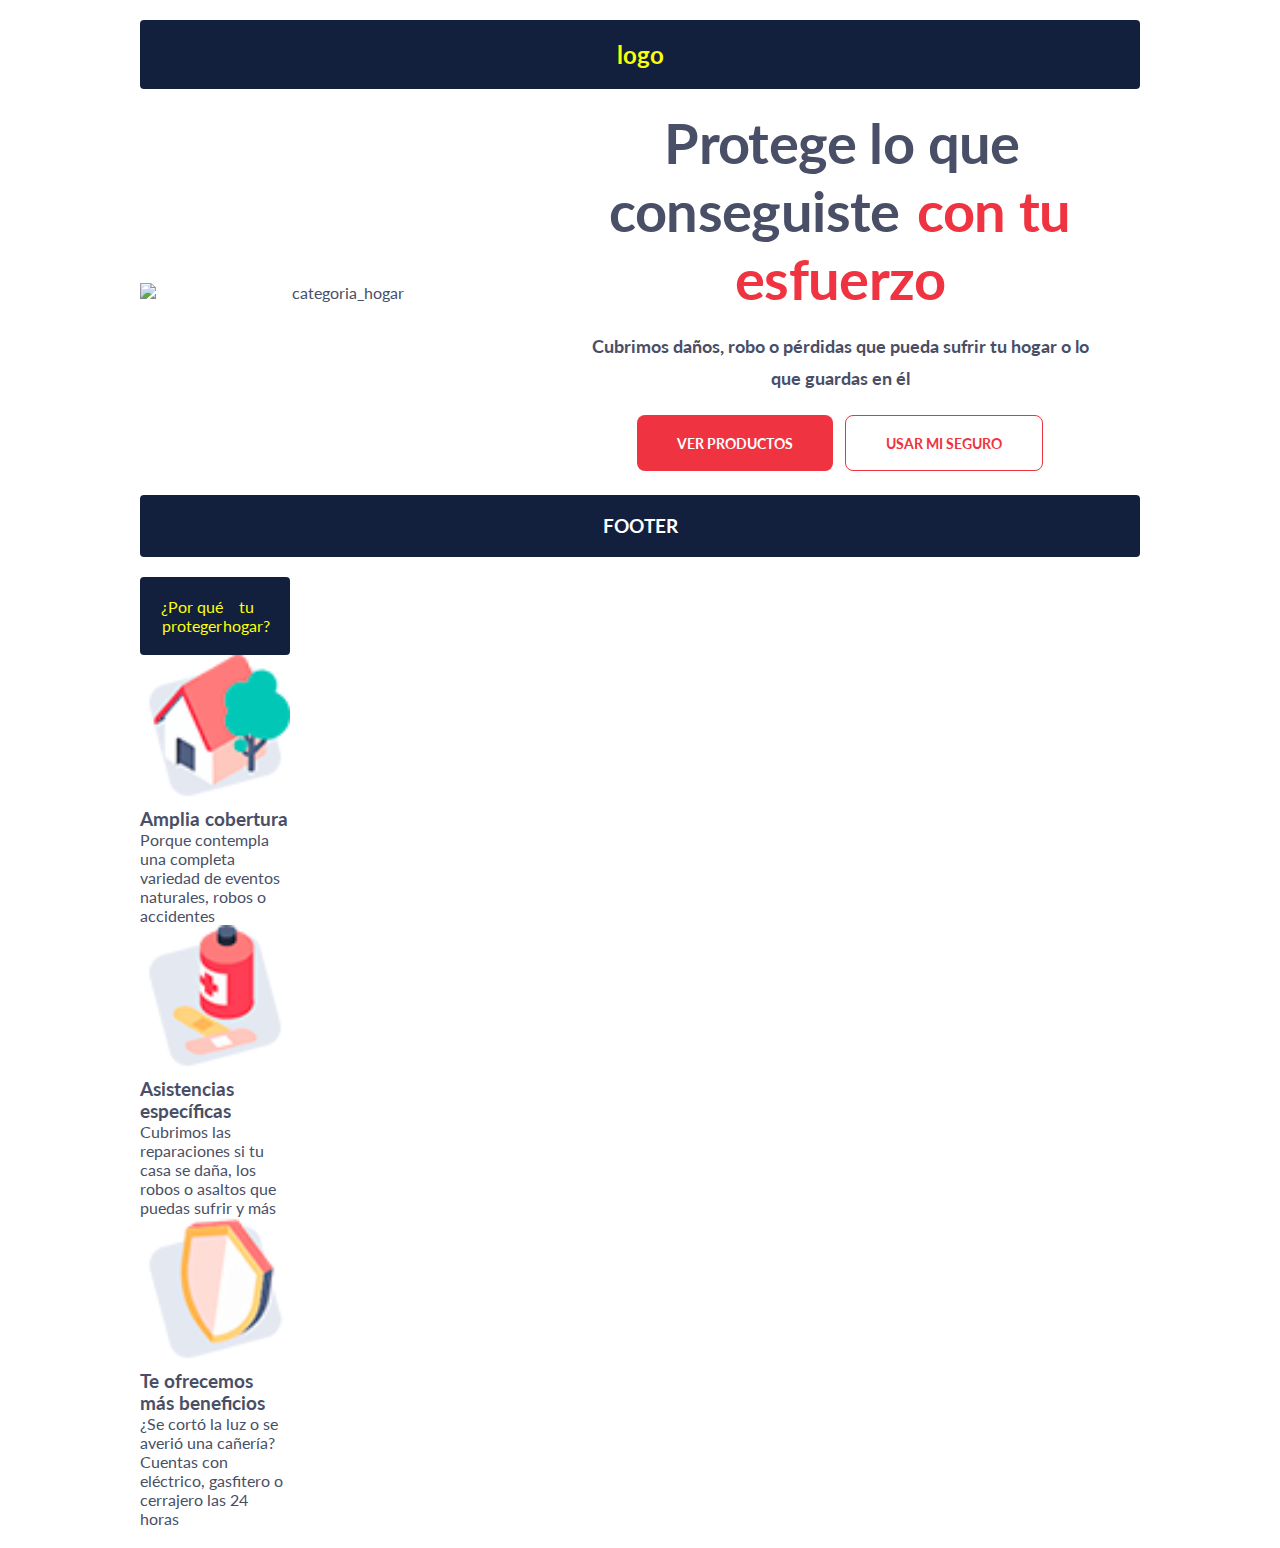
==== index.html @ e87c405a "updating" ====
<!DOCTYPE html>
<html lang="en">

<head>
    <meta charset="UTF-8">
    <meta name="viewport" content="width=device-width, initial-scale=1.0">
    <meta http-equiv="X-UA-Compatible" content="ie=edge">
    <link href="https://fonts.googleapis.com/css?family=Lato:300" rel="stylesheet"> 
    <link rel="stylesheet" href="styles/styles.css">
      <title>Document</title>
</head>

<body>
    <div class="contenedor">
        <header class="header">
            <h2>logo</h2>
         
        </header>

        <section class="info">
            <img src="img/categoria_hogar.png" alt="categoria_hogar">
            <div>
                <h1>
                <span class="h1">Protege lo que conseguiste     </span>
                <span class="h1  title-flex-red">  con tu esfuerzo</span>
                <p>Cubrimos daños, robo o pérdidas que pueda sufrir tu hogar o lo que guardas en él </p>
                
                <button class="button ">VER PRODUCTOS</button>
                <button class="button button-line">USAR MI SEGURO</button>

            </div>
        </section>

        <section class="contenedor2">
                <herader class="header">
                    <span class="blank">¿Por qué proteger</span>
                    <span class="red"> tu hogar?</span>
                </herader>
                <div class="widget-1">
                    <div >
                    <img src="img/casita.png" alt="Amplia cobertura">
                    <h3>Amplia cobertura</h3>
                    <p>Porque contempla una completa variedad de eventos naturales, robos o accidentes</p>
                    </div>
                </div>
                <div class="widget-2">
                    <div>
                    <img src="img/medicina.png" alt="Asistencias específicas">
                    <h3>Asistencias específicas</h3>
                    <p>Cubrimos las reparaciones si tu casa se daña, los robos o asaltos que puedas sufrir y más</p>
                   </div>
                </div>
                <div class="widget-3">
                    <div>
                    <img src="img/escudo.png" alt="Más beneficios">
                    <h3>Te ofrecemos más beneficios</h3>
                    <p>¿Se cortó la luz o se averió una cañería? Cuentas con eléctrico, gasfitero o cerrajero las 24 horas</p>
                    </div>
                </div>
            </section>









        

        <footer class="footer">
            <h3>FOOTER</h3>
        </footer>

    </div>
</body>

</html>
---- styles/styles.css ----
* {
  margin: 0;
  padding: 0;
  font-family: 'Lato', sans-serif;
}

body {
  color: #494f66;
}

.info p {
  padding: 17px 40px;
  font-size: 18px;
  line-height: 32px;
}

.button {
  background-color: #ef3340;
  /* Green */
  border: none;
  color: white;
  padding: 17px 40px;
  text-align: center;
  text-decoration: none;
  font-weight: bold;
  display: inline-block;
  font-size: 14px;
  margin: 4px 2px;
  cursor: pointer;
  border-radius: 8px;
  height: 56px;
}

.button-line {
  background-color: white;
  color: #ef3340;
  border: 1px solid #ef3340;
}

.button-line:hover {
  background-color: #ef3340;
  color: white;
}

.h1 {
  padding: 17px 4px;
  font-size: 56px;
  line-height: 68px;
  letter-spacing: -0.6px;
}

.title-flex-red {
  color: #ef3340;
  padding: 0;
  font-weight: bold;
}

img {
  width: 100%;
  max-height: none;
  max-width: 400px;
}

.contenedor {
  width: 90%;
  max-width: 1000px;
  margin: 20px auto;
  display: -ms-grid;
  display: grid;
  grid-gap: 20px;
  -ms-grid-columns: (1fr)[6];
      grid-template-columns: repeat(6, 1fr);
  -ms-grid-rows: (auto)[3];
      grid-template-rows: repeat(3, auto);
      grid-template-areas: "header header header header header header" "info info info info info info" "footer footer footer footer footer footer";
}

.contenedor > div,
.contenedor .header,
.contenedor .contenido,
.contenedor .footer {
  background: #fff;
  padding: 20px;
  border-radius: 4px;
}

.contenedor .header {
  background: #12203E;
  text-align: center;
  display: -webkit-box;
  display: -ms-flexbox;
  display: flex;
  -webkit-box-align: center;
      -ms-flex-align: center;
          align-items: center;
  -webkit-box-pack: center;
      -ms-flex-pack: center;
          justify-content: center;
  color: #fbff07;
  -ms-grid-row: 1;
  -ms-grid-column: 1;
  -ms-grid-column-span: 6;
  grid-area: header;
}

.contenedor .info {
  -ms-grid-row: 2;
  -ms-grid-column: 1;
  -ms-grid-column-span: 6;
  grid-area: info;
  text-align: center;
  display: -webkit-box;
  display: -ms-flexbox;
  display: flex;
  -webkit-box-align: center;
      -ms-flex-align: center;
          align-items: center;
  -webkit-box-pack: center;
      -ms-flex-pack: center;
          justify-content: center;
}

.contenedor .footer {
  text-align: center;
  display: -webkit-box;
  display: -ms-flexbox;
  display: flex;
  -webkit-box-align: center;
      -ms-flex-align: center;
          align-items: center;
  -webkit-box-pack: center;
      -ms-flex-pack: center;
          justify-content: center;
  background: #12203E;
  color: #fff;
  -ms-grid-row: 3;
  -ms-grid-column: 1;
  -ms-grid-column-span: 6;
  grid-area: footer;
}

@media screen and (max-width: 768px) {
  .contenedor {
        grid-template-areas: "header header header header header header" "info info	 info info info	 info" "footer footer footer footer footer footer";
  }
}

@media screen and (max-width: 468px) {
  .contenedor {
        grid-template-areas: "header header header header header header" "info info	 info info info	 info"  "footer footer footer footer footer footer";
  }
}
/*# sourceMappingURL=styles.css.map */
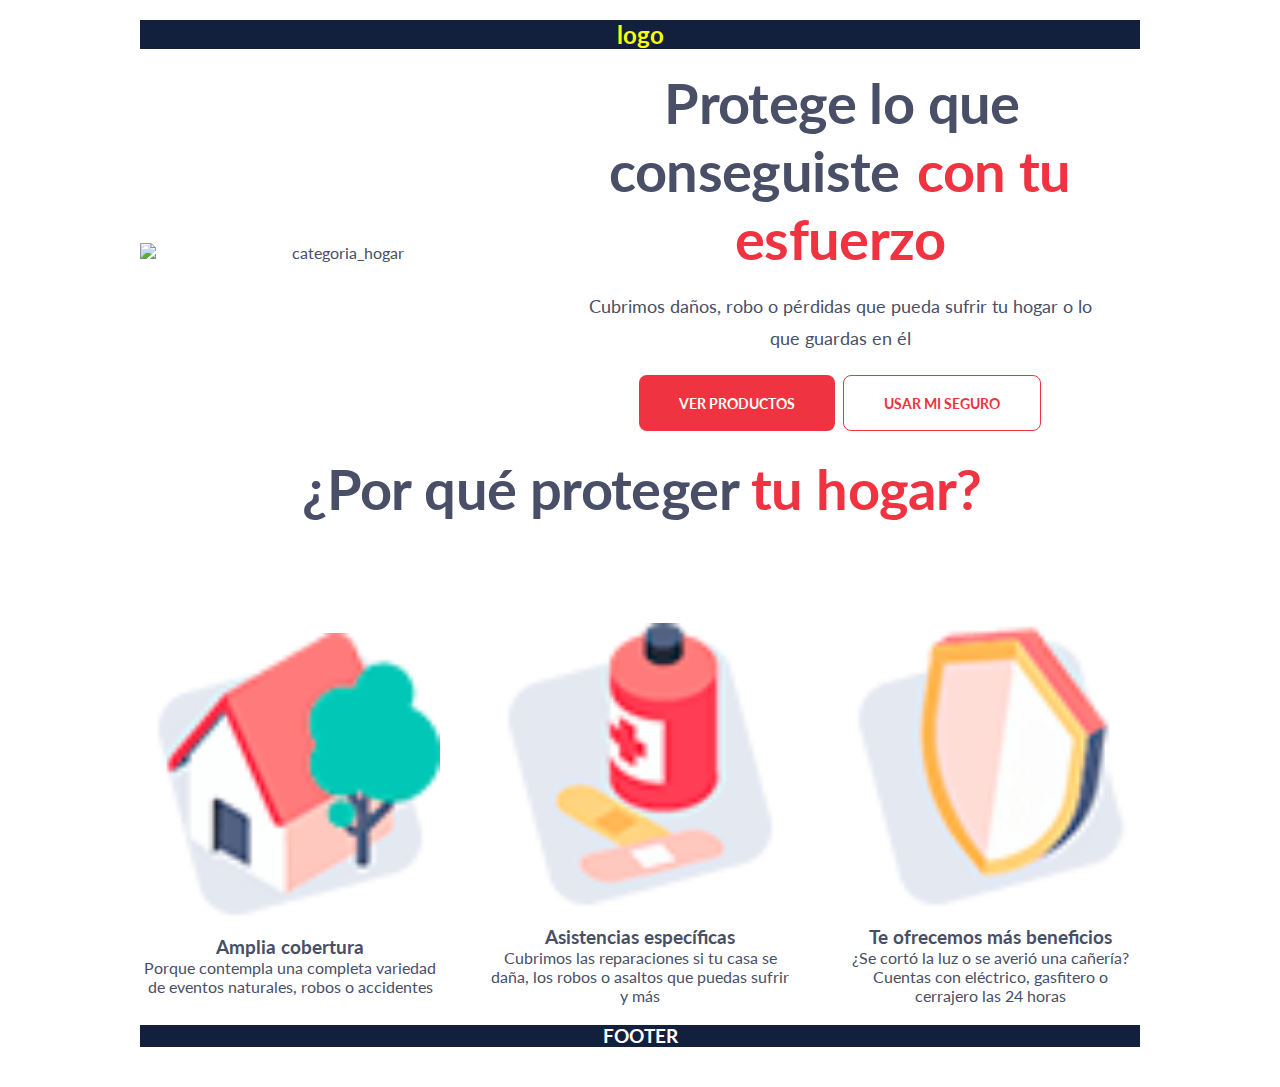
==== commit df3c39cc: "upd" ====
--- a/index.html
+++ b/index.html
@@ -23,6 +23,7 @@
                 <h1>
                 <span class="h1">Protege lo que conseguiste     </span>
                 <span class="h1  title-flex-red">  con tu esfuerzo</span>
+                </h1>
                 <p>Cubrimos daños, robo o pérdidas que pueda sufrir tu hogar o lo que guardas en él </p>
                 
                 <button class="button ">VER PRODUCTOS</button>
@@ -32,10 +33,10 @@
         </section>
 
         <section class="contenedor2">
-                <herader class="header">
-                    <span class="blank">¿Por qué proteger</span>
-                    <span class="red"> tu hogar?</span>
-                </herader>
+                 <h1>
+                    <span class="h1">¿Por qué proteger</span>
+                    <span class="h1  title-flex-red"> tu hogar?</span>
+                 </h1>
                 <div class="widget-1">
                     <div >
                     <img src="img/casita.png" alt="Amplia cobertura">
--- a/styles/styles.css
+++ b/styles/styles.css
@@ -70,20 +70,12 @@
   grid-gap: 20px;
   -ms-grid-columns: (1fr)[6];
       grid-template-columns: repeat(6, 1fr);
-  -ms-grid-rows: (auto)[3];
-      grid-template-rows: repeat(3, auto);
-      grid-template-areas: "header header header header header header"- "info info info info info info"+  -ms-grid-rows: (auto)[5];
+      grid-template-rows: repeat(5, auto);
+      grid-template-areas: "header header header header header header"
+ "info info info info info info"
+ "cont cont cont cont cont cont"
  "footer footer footer footer footer footer";
-}
-
-.contenedor > div,
-.contenedor .header,
-.contenedor .contenido,
-.contenedor .footer {
-  background: #fff;
-  padding: 20px;
-  border-radius: 4px;
 }
 
 .contenedor .header {
@@ -99,9 +91,9 @@
       -ms-flex-pack: center;
           justify-content: center;
   color: #fbff07;
-  -ms-grid-row: 1;
+  -ms-grid-row: 2;
   -ms-grid-column: 1;
-  -ms-grid-column-span: 6;
+  -ms-grid-column-span: 3;
   grid-area: header;
 }
 
@@ -122,6 +114,58 @@
           justify-content: center;
 }
 
+.contenedor .contenedor2 {
+  text-align: center;
+  display: -webkit-box;
+  display: -ms-flexbox;
+  display: flex;
+  -webkit-box-align: center;
+      -ms-flex-align: center;
+          align-items: center;
+  -webkit-box-pack: center;
+      -ms-flex-pack: center;
+          justify-content: center;
+  -ms-grid-row: 3;
+  -ms-grid-column: 1;
+  -ms-grid-column-span: 6;
+  grid-area: cont;
+  display: -ms-grid;
+  display: grid;
+  grid-gap: 50px;
+  -ms-grid-columns: (3fr)[3];
+      grid-template-columns: repeat(3, 3fr);
+  -ms-grid-rows: (auto)[3];
+      grid-template-rows : repeat(3, auto);
+      grid-template-areas : "h1 h1 h1"
+ "header header header"
+ "widget-1 widget-2 widget-3";
+}
+
+.contenedor .contenedor2 h1 {
+  -ms-grid-row: 1;
+  -ms-grid-column: 1;
+  -ms-grid-column-span: 3;
+  grid-area: h1;
+}
+
+.contenedor .contenedor2 .widget-1 {
+  -ms-grid-row: 3;
+  -ms-grid-column: 1;
+  grid-area: widget-1;
+}
+
+.contenedor .contenedor2 .widget-2 {
+  -ms-grid-row: 3;
+  -ms-grid-column: 2;
+  grid-area: widget-2;
+}
+
+.contenedor .contenedor2 .widget-3 {
+  -ms-grid-row: 3;
+  -ms-grid-column: 3;
+  grid-area: widget-3;
+}
+
 .contenedor .footer {
   text-align: center;
   display: -webkit-box;
@@ -135,25 +179,9 @@
           justify-content: center;
   background: #12203E;
   color: #fff;
-  -ms-grid-row: 3;
+  -ms-grid-row: 4;
   -ms-grid-column: 1;
   -ms-grid-column-span: 6;
   grid-area: footer;
 }
-
-@media screen and (max-width: 768px) {
-  .contenedor {
-        grid-template-areas: "header header header header header header"- "info info	 info info info	 info"- "footer footer footer footer footer footer";
-  }
-}
-
-@media screen and (max-width: 468px) {
-  .contenedor {
-        grid-template-areas: "header header header header header header"- "info info	 info info info	 info"-  "footer footer footer footer footer footer";
-  }
-}
 /*# sourceMappingURL=styles.css.map */